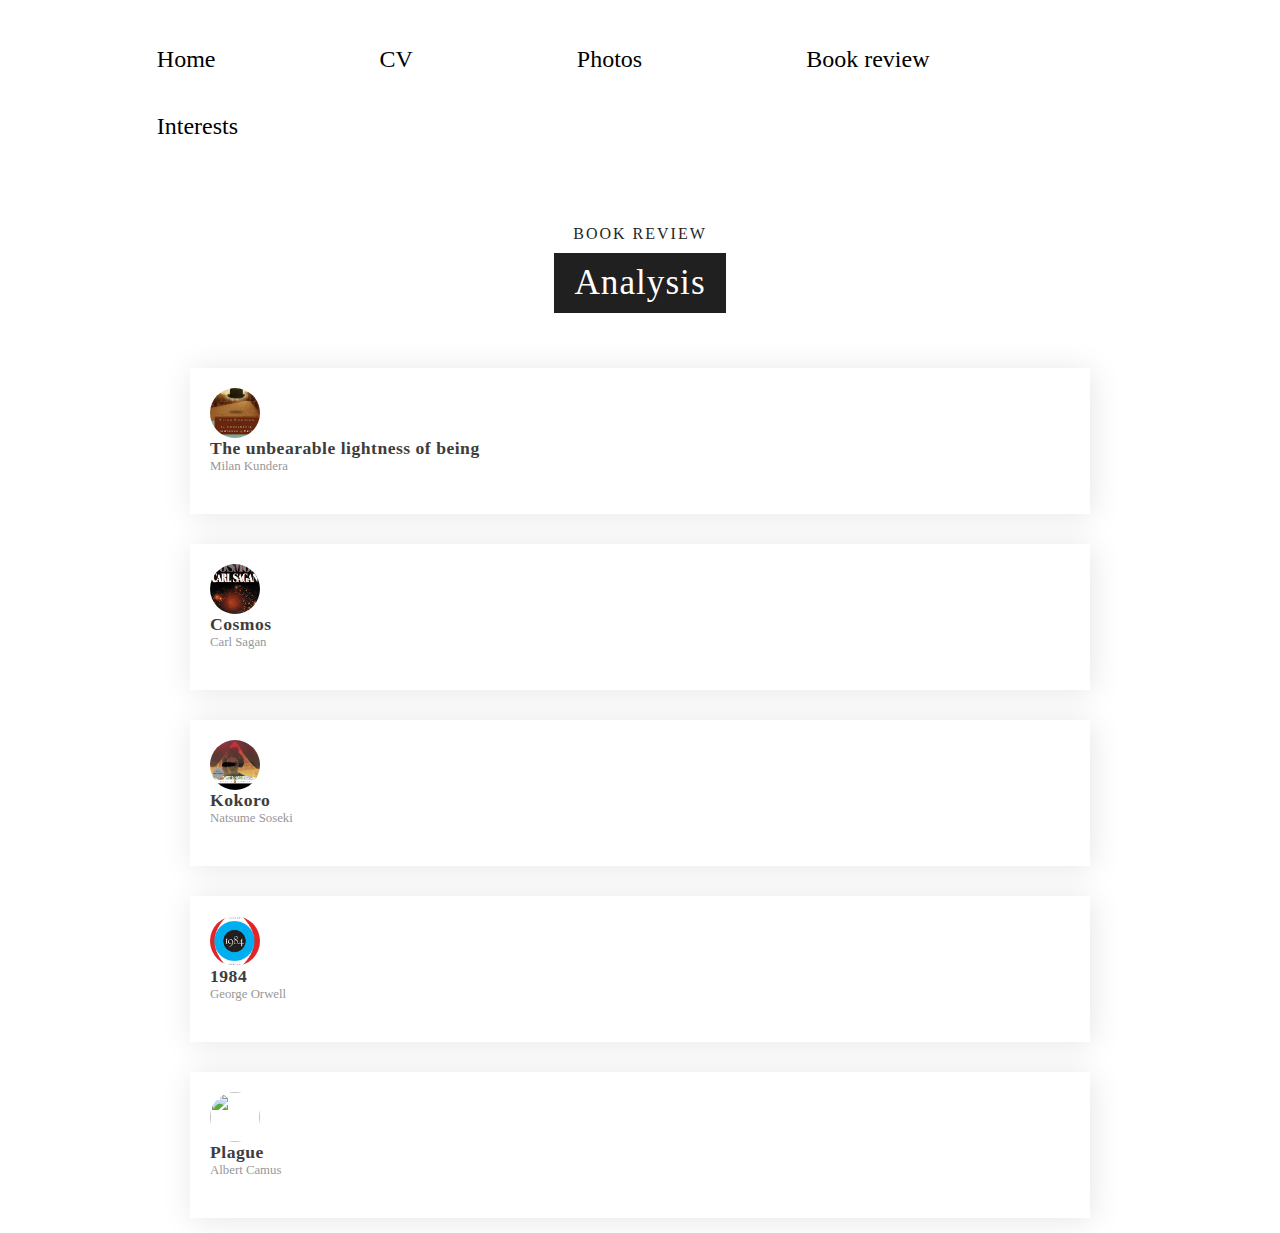
==== bookReview.html @ 2661af85 "Add files via upload" ====
<!DOCTYPE html>
<html>
<head>
    <meta charset="utf-8">
    <title>Book review</title>
    <link rel="stylesheet" href="bookReview.css">
    <script src="https://kit.fontawesome.com/f4eeeaa3e3.js" crossorigin="anonymous"></script>
</head>
<body>
    <section class="header">
        <nav>
            <div class="nav-links">
                <ul>
                    <li><a href="home.html">Home</a></li>
                    <li><a href="CV.html">CV</a></li>
                    <li><a href="photos.html">Photos</a></li>
                    <li><a href="bookReview.html">Book review</a></li>
                    <li><a href="Interests.html">Interests</a></li>
        
                </ul>
            </div>
        </nav>

    <div id="Review">

        <div class="review-heading">
            <span> Book Review </span>
            <h1>Analysis</h1>
        </div>

        <div class="review-boxcontainer">

                <div class="testimonialbox">

                    <div class="box-top">

                        <div class ="bookname">
                            
                            <div class="bookspic">
                                <img src="images/41GaFB146ML._AC_SY780_.jpg">
                            </div>
                            <div class="name">
                                <strong>The unbearable lightness of being</strong>
                                <span>Milan Kundera</span>
                            </div>


                            <div class="reviews">
                                <i class="fas fa-star"></i>
                                <i class="fas fa-star"></i>
                                <i class="fas fa-star"></i>
                                <i class="fas fa-star"></i>
                                <i class="far fa-star"></i>
                            </div>

                        </div>

                        <div class="mycomments">
                            <p></p>

                        </div>



                    </div>

                </div>
        
            </div>
            <div class="testimonialbox">

                <div class="box-top">

                    <div class ="bookname">
                        
                        <div class="bookspic">
                            <img src="images/cosmos.jpg">
                        </div>
                        <div class="name">
                            <strong>Cosmos</strong>
                            <span>Carl Sagan</span>
                        </div>


                        <div class="reviews">
                            <i class="fas fa-star"></i>
                            <i class="fas fa-star"></i>
                            <i class="fas fa-star"></i>
                            <i class="fas fa-star"></i>
                            <i class="fas fa-star"></i>
                        </div>

                    </div>

                    <div class="mycomments">
                        <p></p>

                    </div>



                </div>

            </div>
    
            <div class="testimonialbox">

                <div class="box-top">

                    <div class ="bookname">
                        
                        <div class="bookspic">
                            <img src="images/kokoro.jpg">
                        </div>
                        <div class="name">
                            <strong>Kokoro</strong>
                            <span>Natsume Soseki</span>
                        </div>


                        <div class="reviews">
                            <i class="fas fa-star"></i>
                            <i class="fas fa-star"></i>
                            <i class="fas fa-star"></i>
                            <i class="fas fa-star"></i>
                            <i class="far fa-star"></i>
                        </div>

                    </div>

                    <div class="mycomments">
                        <p></p>

                    </div>



                </div>

            </div>
    
            <div class="testimonialbox">

                <div class="box-top">

                    <div class ="bookname">
                        
                        <div class="bookspic">
                            <img src="images/40961427._SX318_.jpg">
                        </div>
                        <div class="name">
                            <strong>1984</strong>
                            <span>George Orwell</span>
                        </div>


                        <div class="reviews">
                            <i class="fas fa-star"></i>
                            <i class="fas fa-star"></i>
                            <i class="fas fa-star"></i>
                            <i class="fas fa-star"></i>
                            <i class="fas fa-star"></i>
                        </div>

                    </div>

                    <div class="mycomments">
                        <p></p>

                    </div>



                </div>

            </div>
    
            <div class="testimonialbox">

                <div class="box-top">

                    <div class ="bookname">
                        
                        <div class="bookspic">
                            <img src="images/plague.jpg">
                        </div>
                        <div class="name">
                            <strong>Plague</strong>
                            <span>Albert Camus</span>
                        </div>


                        <div class="reviews">
                            <i class="fas fa-star"></i>
                            <i class="fas fa-star"></i>
                            <i class="fas fa-star"></i>
                            <i class="fas fa-star"></i>
                            <i class="fas fa-star"></i>
                        </div>

                    </div>

                    <div class="mycomments">
                        <p></p>

                    </div>



                </div>

            </div>
    
        </div>


        
        </div>


        </div>


        </div>




    </div>
        

       
            
    </section>

</body>
</html>
---- bookReview.css ----
*{
    margin:0px;
    padding: 0px;
box-sizing: border-box;
}
a{
    text-decoration: none;

}
nav{
    display: flex;
    padding: 2% 6%;
    justify-content: space-between;
    align-items: center; 
    
}
.nav.links{
    flex:1;
    text-align: center;
}
.nav-links ul li{
list-style: none;
display: inline-block;
padding: 20px 80px;
position: relative;
padding-left: 10;
}

.nav-links ul li a{
    color:black;
    text-decoration: none;
    font-size:x-large;
    
}


#Review {

    display: flex;
    justify-content: center;
    align-items: center;
    flex-direction: column;
    width: 100%;

}

.review-heading{

   letter-spacing: 1px;
   margin: 30px 0px;
   padding: 10px 20px;
   display: flex;
   flex-direction: column;
   justify-content: center;
   align-items: center;
}

.review-heading h1{
font-size: 2.2rem;
font-weight: 500;
background-color: #202020;
color:#ffff;
padding: 10px 20px;e

}

.review-heading span {
font-size: 1,3rem ;
color: #252525;
margin-bottom: 10px;
letter-spacing: 2px;
text-transform: uppercase;

}

.review-boxcontainer{
display: flex;
justify-content: center;
align-items: center;
flex-wrap: wrap;
width: 100%;

}

.testimonialbox{

    width:900px;
    box-shadow: 2px 2px 30px rgba(0, 0, 0, 0.1);
    background-color: #ffff;
    padding:20px;
    margin: 15px;
    cursor:pointer;
}

.bookspic{
width:50px;
height: 50px;
border-radius: 50%;
overflow: hidden;
margin-right: 10px;
}

.bookspic img{
width:100%;
height:100%;
object-fit: cover;
object-position: center;



}

.booksname{
    display:flex;
    align-items: center;
}

.name{
    display: flex;
    flex-direction: column;

}

.name strong{
    color: #3d3d3d;
    font-size: 1.1rem;
    letter-spacing: 0.5px;
}

.name span{
color: #979797;
font-size:0.8rem; 

}
.reviews{
    color: #f9d71c;
}

.box-top{
    display: flex;
    justify-content: space-between;
    align-items: center;
    margin-bottom: 20px;
}

.mycomments p{

    font-size: 0.9rem;
    color:#4b4b4b;

}

.testimonialbox:hover{
    transform: translateY(-10px);
    transition: all ease 0.3s;
}

@media(max-width:106px){
.testimonialbox{
    width:45%;
    padding:10px;
}
}

@media(max-width:790px){
    .testimonialbox{width: 100%;}
    .review-heading h1 {
        font-size: 1.4rem;
    }
}

@media(max-width:340px){
    .box-top{
        flex-wrap: wrap;
        margin-bottom: 10px;
    }
    .reviews{
        margin-top: 10px;
    }
}
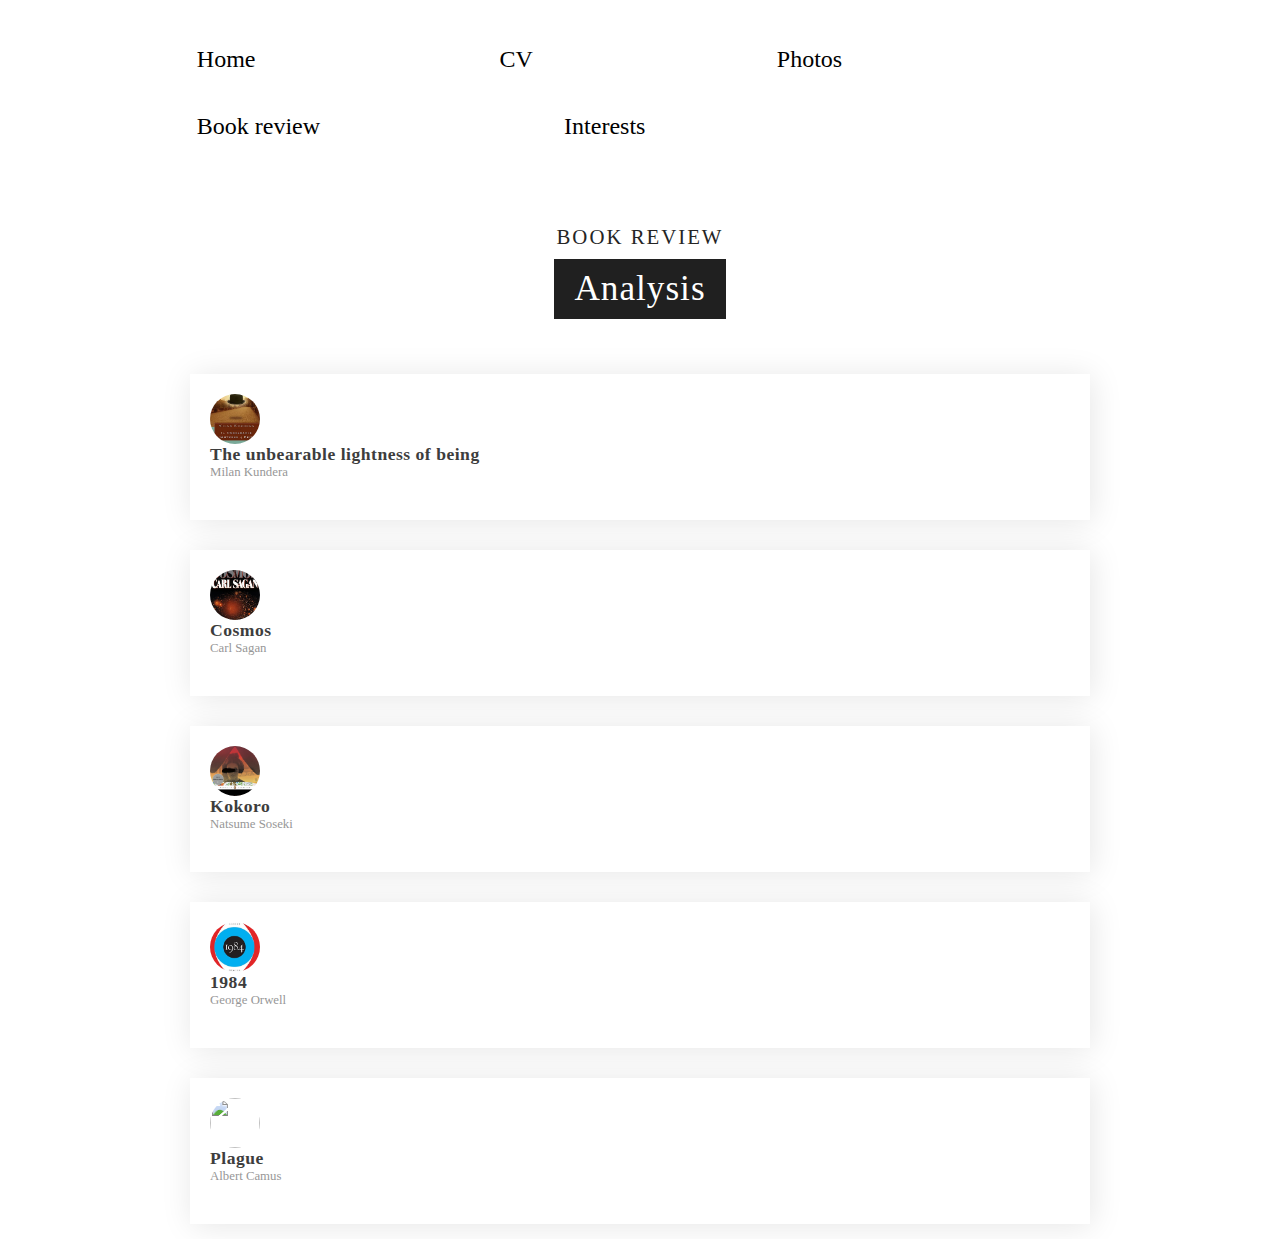
==== commit 6b950958: "Add files via upload" ====
--- a/bookReview.html
+++ b/bookReview.html
@@ -224,9 +224,6 @@
         </div>
 
 
-
-
-    </div>
         
 
        
--- a/bookReview.css
+++ b/bookReview.css
@@ -1,4 +1,38 @@
+
 *{
+    margin: 0;
+    padding: 0;
+    box-sizing: border-box;
+    
+}
+
+nav{
+    display: flex;
+    padding: 2% 6%;
+    justify-content: space-between;
+    align-items: center; 
+    
+}
+.nav.links{
+    flex:1;
+    text-align: center;
+}
+.nav-links ul li{
+list-style: none;
+display: inline-block;
+padding: 20px 120px;
+position: relative;
+padding-left: 10;
+}
+
+.nav-links ul li a{
+    color:black;
+    text-decoration: none;
+    font-size:x-large;
+    
+}
+
+*/*{
     margin:0px;
     padding: 0px;
 box-sizing: border-box;
@@ -23,7 +57,7 @@
 display: inline-block;
 padding: 20px 80px;
 position: relative;
-padding-left: 10;
+padding-left: 10px;
 }
 
 .nav-links ul li a{
@@ -32,6 +66,8 @@
     font-size:x-large;
     
 }
+*/
+
 
 
 #Review {
@@ -60,12 +96,12 @@
 font-weight: 500;
 background-color: #202020;
 color:#ffff;
-padding: 10px 20px;e
+padding: 10px 20px;
 
 }
 
 .review-heading span {
-font-size: 1,3rem ;
+font-size: 1.3rem;
 color: #252525;
 margin-bottom: 10px;
 letter-spacing: 2px;
@@ -86,7 +122,7 @@
 
     width:900px;
     box-shadow: 2px 2px 30px rgba(0, 0, 0, 0.1);
-    background-color: #ffff;
+    background-color: white;
     padding:20px;
     margin: 15px;
     cursor:pointer;
@@ -130,6 +166,7 @@
 .name span{
 color: #979797;
 font-size:0.8rem; 
+
 
 }
 .reviews{
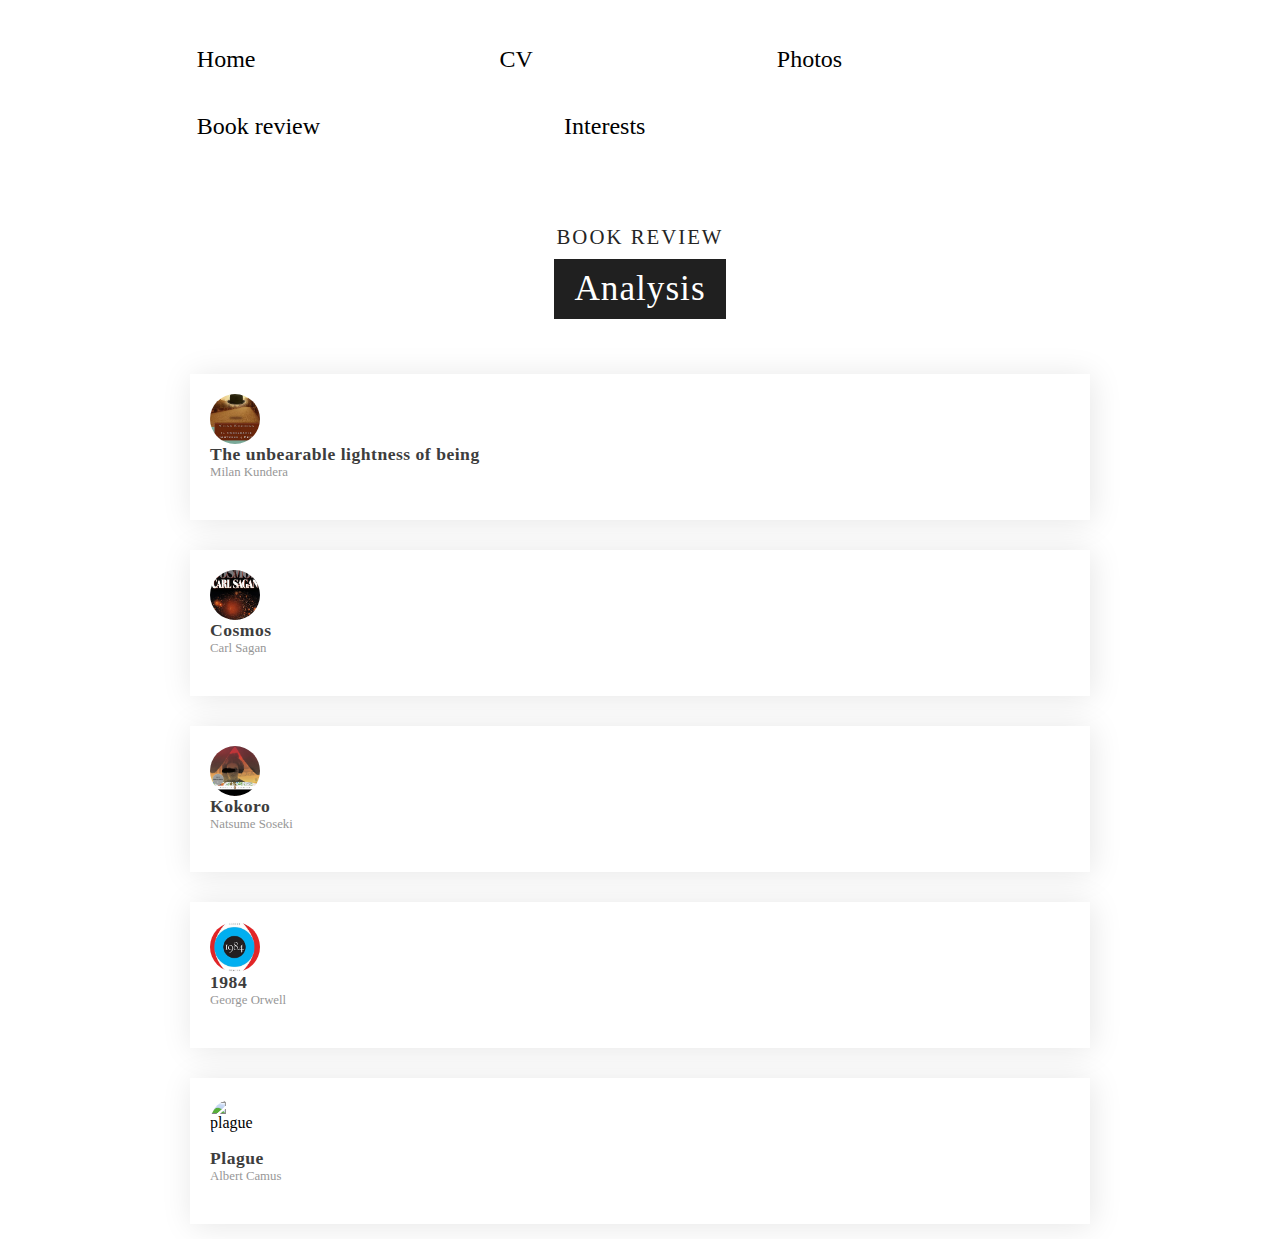
==== commit 99a741d5: "Update bookReview.html" ====
--- a/bookReview.html
+++ b/bookReview.html
@@ -1,5 +1,5 @@
 <!DOCTYPE html>
-<html>
+<html lang="en" dir="ltr">
 <head>
     <meta charset="utf-8">
     <title>Book review</title>
@@ -37,7 +37,7 @@
                         <div class ="bookname">
                             
                             <div class="bookspic">
-                                <img src="images/41GaFB146ML._AC_SY780_.jpg">
+                                <img src="images/41GaFB146ML._AC_SY780_.jpg" alt="unbearable lightness of being">
                             </div>
                             <div class="name">
                                 <strong>The unbearable lightness of being</strong>
@@ -74,7 +74,7 @@
                     <div class ="bookname">
                         
                         <div class="bookspic">
-                            <img src="images/cosmos.jpg">
+                            <img src="images/cosmos.jpg" alt="cosmos">
                         </div>
                         <div class="name">
                             <strong>Cosmos</strong>
@@ -110,7 +110,7 @@
                     <div class ="bookname">
                         
                         <div class="bookspic">
-                            <img src="images/kokoro.jpg">
+                            <img src="images/kokoro.jpg" alt="kokoro">
                         </div>
                         <div class="name">
                             <strong>Kokoro</strong>
@@ -146,7 +146,7 @@
                     <div class ="bookname">
                         
                         <div class="bookspic">
-                            <img src="images/40961427._SX318_.jpg">
+                            <img src="images/40961427._SX318_.jpg" alt="1984">
                         </div>
                         <div class="name">
                             <strong>1984</strong>
@@ -182,7 +182,7 @@
                     <div class ="bookname">
                         
                         <div class="bookspic">
-                            <img src="images/plague.jpg">
+                            <img src="images/plague.jpg" alt="plague">
                         </div>
                         <div class="name">
                             <strong>Plague</strong>
@@ -212,23 +212,9 @@
             </div>
     
         </div>
-
-
-        
-        </div>
-
-
-        </div>
-
-
-        </div>
-
-
-        
-
        
             
     </section>
 
 </body>
-</html>+</html>
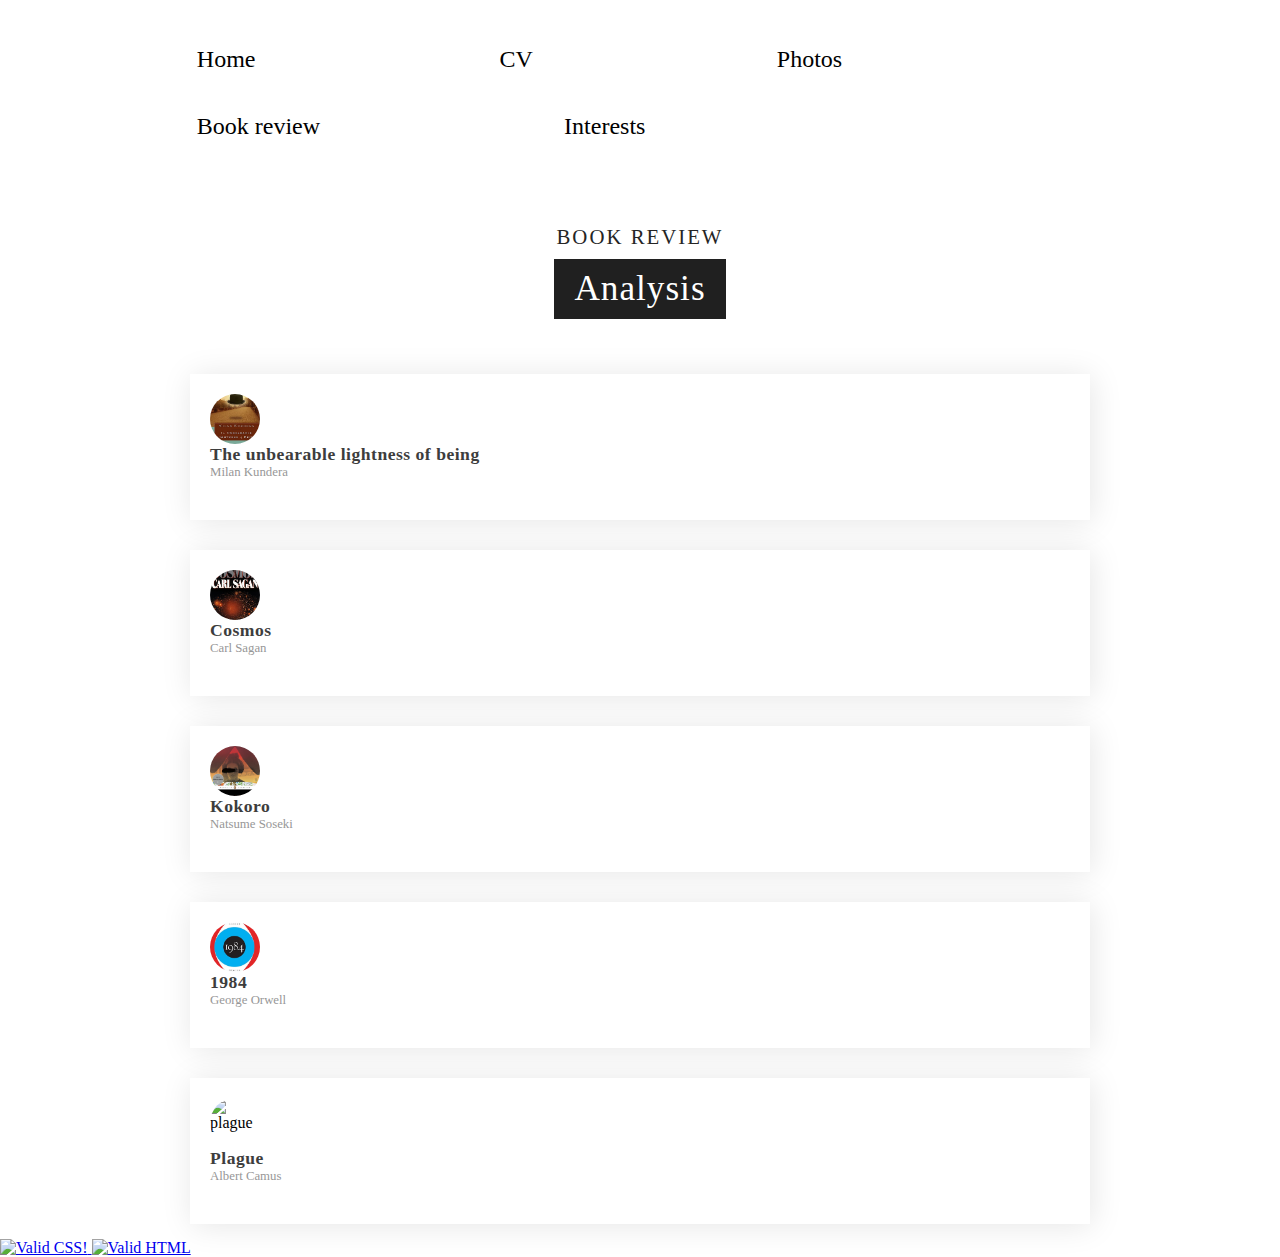
==== commit fa808dd7: "Update bookReview.html" ====
--- a/bookReview.html
+++ b/bookReview.html
@@ -11,7 +11,7 @@
         <nav>
             <div class="nav-links">
                 <ul>
-                    <li><a href="home.html">Home</a></li>
+                    <li><a href="index.html">Home</a></li>
                     <li><a href="CV.html">CV</a></li>
                     <li><a href="photos.html">Photos</a></li>
                     <li><a href="bookReview.html">Book review</a></li>
@@ -215,6 +215,16 @@
        
             
     </section>
-
+<footer> <p>
+    <a href="http://jigsaw.w3.org/css-validator/check/referer">
+        <img style="border:0;width:88px;height:31px"
+            src="http://jigsaw.w3.org/css-validator/images/vcss"
+            alt="Valid CSS!" />
+
+            <a href="https://validator.w3.org/check?uri=referer">
+                <img style="border:none;height:31px;width:31px;text-decoration:none;" src="http://myy.haaga-helia.fi/~valju/ValidatorLogos/html_logo_grayscale_31.png" alt="Valid HTML"></a>
+    </a>
+</p>
+     </footer>
 </body>
 </html>
